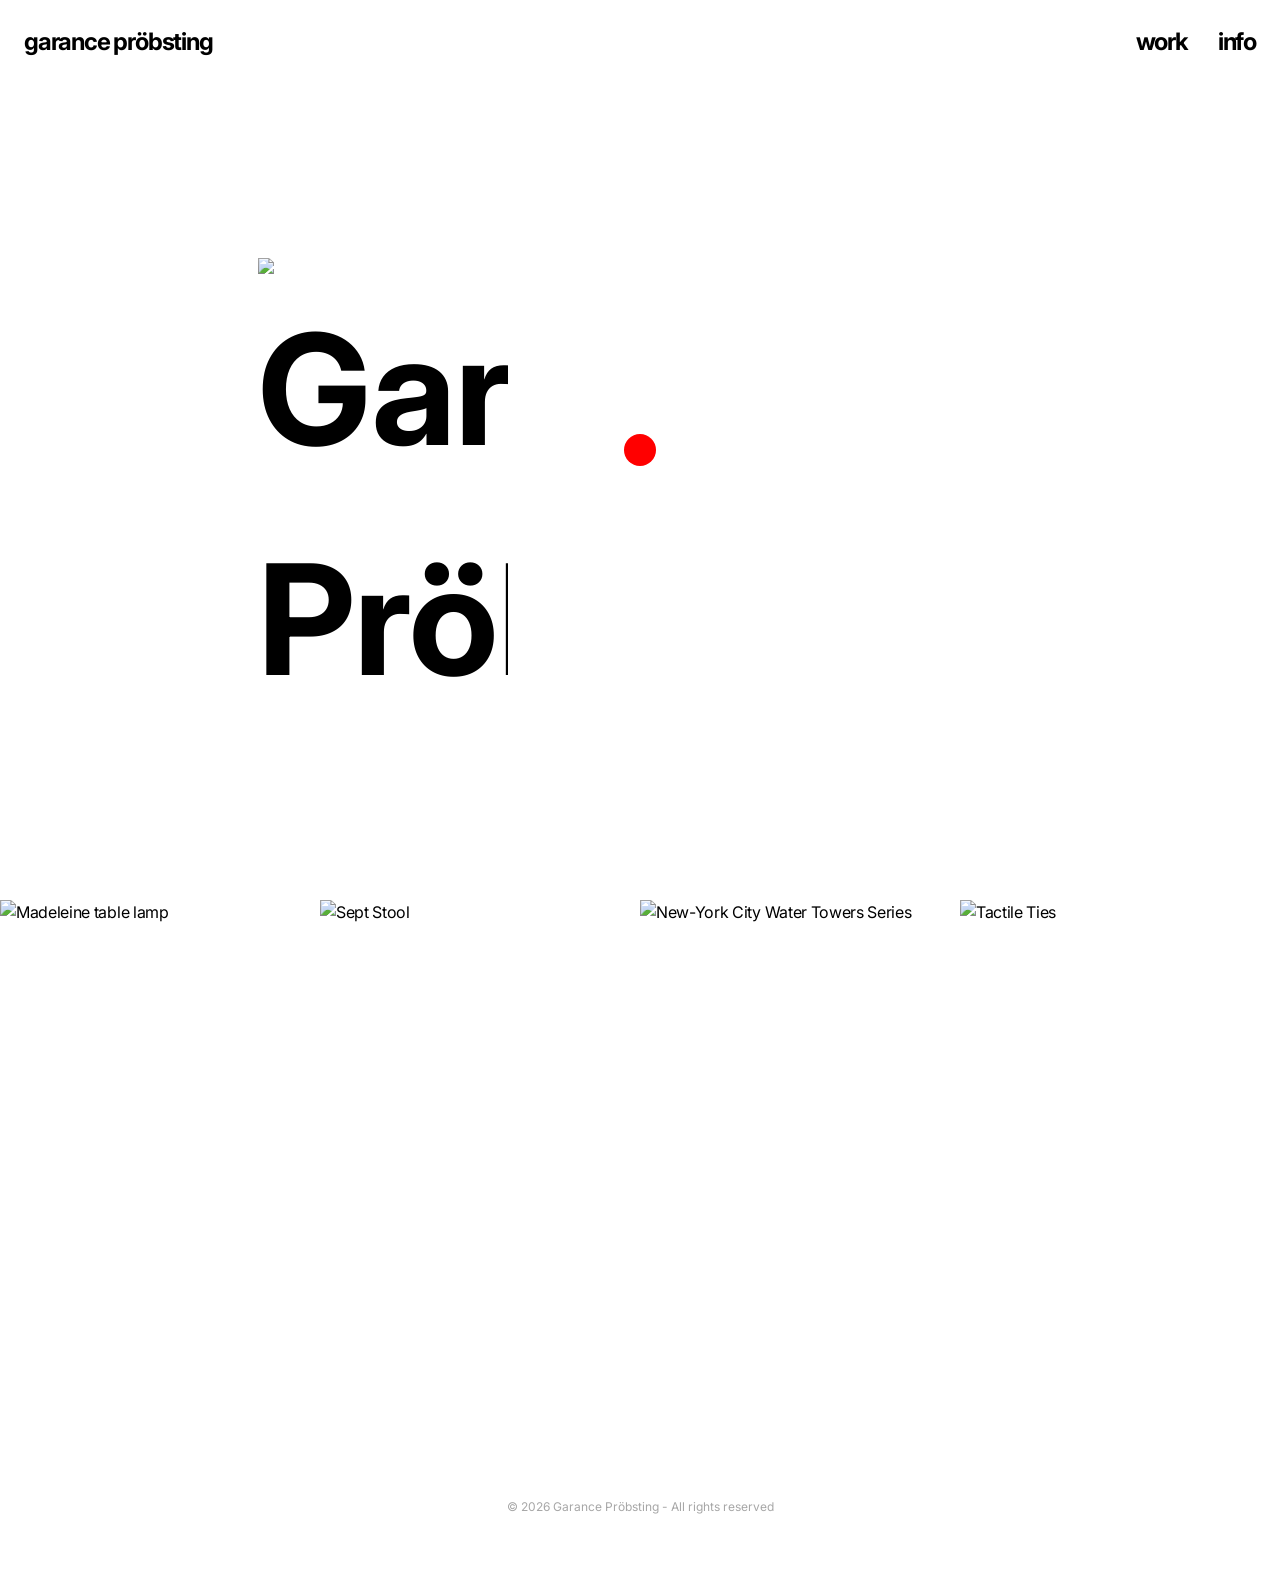
==== index.html @ 62c4c76e "Add files via upload" ====
<!doctype html>
<html lang="fr">
  <head>
    <meta charset="utf-8" />
    <meta name="viewport" content="width=device-width, initial-scale=1" />
    <title>Garance Pröbsting</title>
    <meta
      name="description"
      content="An independent Berlin based product design practice. Selected works 2024–2026."
    />
    <meta property="og:title" content="Garance Pröbsting" />
    <meta
      property="og:description"
      content="An independent Berlin based product design practice."
    />
    <meta property="og:type" content="website" />
    <meta name="twitter:card" content="summary_large_image" />
    <link rel="preconnect" href="https://fonts.googleapis.com" />
    <link rel="preconnect" href="https://fonts.gstatic.com" crossorigin />
    <link
      rel="stylesheet"
      href="https://fonts.googleapis.com/css2?family=Inter:wght@400;500;700;900&display=swap"
    />
    <link rel="stylesheet" href="styles.css" />
  </head>
  <body>
    <!-- Curseur personnalisé -->
    <div class="cursor" id="cursor" aria-hidden="true"></div>

    <!-- En-tête fixe -->
    <header class="site-header">
      <a href="#" class="logo">garance pröbsting</a>
     <nav class="site-nav">
  <a href="#work">Work</a>
  <a href="info.html">Info</a>
</nav>
    </header>

    <main>
      <!-- Hero -->
      <section class="hero">
        <h1 class="logo-bouncer">
           <img src="images/logo.png" alt="Garance Pröbsting" class="hero-logo">
        </h1>
      </section>

 <section class="marquee" id="work">
  <div class="marquee-track">

    <a href="madeleine.html">
      <figure class="marquee-card radius-a">
        <img src="images/M1.jpg" alt="Madeleine table lamp">
      </figure>
    </a>

    <a href="septstool.html">
      <figure class="marquee-card radius-a">
        <img src="images/S1.png" alt="Sept Stool">
      </figure>
    </a>

    <a href="nyc.html">
      <figure class="marquee-card radius-a">
        <img src="images/NYC.png" alt="New-York City Water Towers Series">
      </figure>
    </a>

    <a href="tactileties.html">
      <figure class="marquee-card radius-b">
        <img src="images/tactileties.png" alt="Tactile Ties">
      </figure>
    </a>

    <a href="polaris.html">
      <figure class="marquee-card radius-c">
        <img src="images/polaris.png" alt="Polaris hat rack">
      </figure>
    </a>

    <a href="kaurnachair.html">
      <figure class="marquee-card radius-a">
        <img src="images/Kaurna.png" alt="Kaurna Chair">
      </figure>
    </a>

    <a href="l'oiseau.html">
      <figure class="marquee-card radius-a">
        <img src="images/l'oiseau.png" alt="L'oiseau Carafe">
      </figure>
    </a>

    <!-- Duplication pour le défilement infini -->

    <a href="madeleine.html">
      <figure class="marquee-card radius-a">
        <img src="images/M1.jpg" alt="Madeleine table lamp">
      </figure>
    </a>

    <a href="septstool.html">
      <figure class="marquee-card radius-a">
        <img src="images/S1.png" alt="Sept Stool">
      </figure>
    </a>

    <a href="nyc.html">
      <figure class="marquee-card radius-a">
        <img src="images/NYC.png" alt="New-York City Water Towers Series">
      </figure>
    </a>

    <a href="tactileties.html">
      <figure class="marquee-card radius-b">
        <img src="images/tactileties.png" alt="Tactile Ties">
      </figure>
    </a>

    <a href="polaris.html">
      <figure class="marquee-card radius-c">
        <img src="images/polaris.png" alt="Polaris hat rack">
      </figure>
    </a>

    <a href="kaurnachair.html">
      <figure class="marquee-card radius-a">
        <img src="images/Kaurna.png" alt="Kaurna Chair">
      </figure>
    </a>

    <a href="l'oiseau.html">
      <figure class="marquee-card radius-a">
        <img src="images/l'oiseau.png" alt="L'oiseau Carafe">
      </figure>
    </a>

  </div>
</section>

  <div class="copyright">
© 2026 Garance Pröbsting - All rights reserved
  </div>


<script src="script.js"></script>

<body>
</html>
</html>
---- styles.css ----
/* ==========================================================================
   Garance Pröbsting — Bold Editorial Studio Style
   Palette : #FFFFFF / #000000 / #525252 / #0A0A0A
   ========================================================================== */

:root {
  --white: #ffffff;
  --black: #000000;
  --meta: #525252;
  --meta-light: #737373;
  --line: rgba(0, 0, 0, 0.1);
  --footer-bg: #0a0a0a;
  --ease: cubic-bezier(0.16, 1, 0.3, 1);
}

*,
*::before,
*::after {
  box-sizing: border-box;
  margin: 0;
  padding: 0;
}

html {
  scroll-behavior: smooth;
}

body {
  background: var(--white);
  color: var(--black);
  font-family: "Inter", -apple-system, BlinkMacSystemFont, sans-serif;
  font-weight: 400;
  letter-spacing: -0.02em;
  line-height: 1.5;
  -webkit-font-smoothing: antialiased;
  overflow-x: hidden;
}

@media (pointer: fine) {
  body,
  a,
  button {
    cursor: none;
  }
}

img {
  display: block;
  max-width: 100%;
}

a {
  color: inherit;
  text-decoration: none;
}

/* --------------------------------------------------------------- Helpers */

.display {
  font-weight: 700;
  letter-spacing: -0.05em;
  line-height: 0.9;
}

.meta {
  font-family: ui-monospace, "SFMono-Regular", Menlo, monospace;
  font-size: 14px;
  text-transform: uppercase;
  letter-spacing: 0.1em;
}

.reveal {
  display: block;
  overflow: hidden;
}

.reveal > span {
  display: inline-block;
  transform: translateY(110%);
  animation: reveal-up 1s var(--ease) forwards;
}

@keyframes reveal-up {
  to {
    transform: translateY(0);
  }
}

/* -------------------------------------------------------- Custom cursor */
.cursor {
  position: fixed;
  top: 0;
  left: 0;

  width: 32px;
  height: 32px;

  background: #ff0000;
  border-radius: 50%;

  mix-blend-mode: multiply;

  pointer-events: none;
  z-index: 9999;

  will-change: transform;

  transition: transform 400ms cubic-bezier(0.16, 1, 0.3, 1);
}

.cursor.is-hover {
  transform: scale(2.5);

}
@media (pointer: coarse) {
  .cursor {
    display: none;
  }
}

/* -------------------------------------------------------------- Header */

.site-header {
  position: fixed;
  inset: 0 0 auto 0;
  z-index: 100;
  display: flex;
  align-items: center;
  justify-content: space-between;
  padding: 24px;
  mix-blend-mode: difference;
  color: var(--white);
}

.logo {
  font-size: 24px;
  font-weight: 700;
  letter-spacing: -0.05em;
  text-transform: lowercase;
}

.menu-toggle {
  display: flex;
  align-items: center;
  gap: 12px;
  border: 0;
  background: none;
  color: inherit;
  font: inherit;
}

.menu-toggle svg {
  transition: transform 500ms var(--ease);
}

.menu-toggle:hover svg {
  transform: rotate(90deg);
}

/* ---------------------------------------------------------------- Hero */

.hero {
  width: 100%;
  min-height: 80vh;

  display: flex;
  flex-direction: column;
  align-items: center;
  justify-content: center;
  position: relative;
  min-height: 100vh;
  overflow: hidden;
  text-align: center;
  padding: 128px 24px 0;
}

.logo-bouncer {
  position: absolute;
  width: 250px;
  left: 0;
  top: 0;

}

.hero h1 {
  font-size: 12vw;
}

.hero-word {
  display: flex;
  justify-content: center;
}

.hero-word > span {
  overflow: hidden;
  padding-bottom: 0.2em;
  margin-bottom: -0.2em;
}

.hero-word > span > span {
  display: inline-block;
  transform: translateY(110%);
  animation: reveal-up 1s var(--ease) forwards;
}

.hero-sub {
  margin-top: 32px;
  max-width: 36rem;
  font-size: 24px;
  color: var(--meta);
}

.hero-meta {
  margin-top: 40px;
  color: var(--meta);
}

/* ------------------------------------------------------------- Marquee */

.marquee {
  overflow: hidden;
  padding: 0;
  scroll-margin-top: 80px;
}

.marquee-track {
  display: flex;
  gap: 0;
  width: max-content;
  padding-right: 0;
  animation: marquee 30s linear infinite;
}


@keyframes marquee {
  from {
    transform: translate3d(0, 0, 0);
  }
  to {
    transform: translate3d(-50%, 0, 0);
  }
}

.marquee-card {
  flex: 0 0 auto;
  width: 320px;
  aspect-ratio: 5 / 7;
  overflow: hidden;
}
.marquee-card img {
  width: 100%;
  height: 100%;
  object-fit: cover;
  transition: transform 700ms var(--ease);
}

.marquee-card:hover img {
  transform: scale(1.03);
}
.radius-a,
.radius-b,
.radius-c {
  border-radius: 0;
}

/* ----------------------------------------------------------- Statement */

.statement {
  padding: 128px 24px;
}

.statement p {
  max-width: 48rem;
  margin: 0 auto;
  text-align: center;
  font-size: 36px;
  line-height: 1.4;
  letter-spacing: -0.03em;
}

/* ---------------------------------------------------------------- Work */

.work {
  padding: 0 24px 128px;
}

.work-grid {
  max-width: 80rem;
  margin: 0 auto;
  display: grid;
  grid-template-columns: repeat(2, minmax(0, 1fr));
  column-gap: 24px;
  row-gap: 80px;
}

.project-media {
  position: relative;
  aspect-ratio: 4 / 3;
  overflow: hidden;
  border-radius: 6px;
}

.project-media img {
  width: 100%;
  height: 100%;
  object-fit: cover;
  filter: grayscale(100%);
  transition:
    filter 700ms var(--ease),
    transform 700ms var(--ease);
}

.project:hover .project-media img {
  filter: grayscale(0%);
  transform: scale(1.05);
}

.project-overlay {
  position: absolute;
  inset: 0;
  background: rgba(0, 0, 0, 0);
  transition: background 700ms var(--ease);
}

.project:hover .project-overlay {
  background: rgba(0, 0, 0, 0.1);
}

.project-arrow {
  position: absolute;
  top: 24px;
  right: 24px;
  color: var(--white);
  opacity: 0;
  transition: opacity 700ms var(--ease);
}

.project:hover .project-arrow {
  opacity: 1;
}

.project-info {
  display: flex;
  align-items: baseline;
  justify-content: space-between;
  gap: 16px;
  margin-top: 24px;
  padding-top: 20px;
  border-top: 1px solid var(--line);
}

.project-info h3 {
  font-size: 24px;
  font-weight: 700;
  letter-spacing: -0.05em;
}

.project-tags {
  display: flex;
  gap: 24px;
  color: var(--meta);
}

/* ------------------------------------------------------------- Responsive */

@media (max-width: 768px) {
  .marquee-card {
    width: 240px;
  }
  .statement p {
    font-size: 24px;
  }
  .work-grid {
    grid-template-columns: minmax(0, 1fr);
  }
  .footer-grid {
    grid-template-columns: minmax(0, 1fr);
  }
  .footer-brand {
    grid-column: span 1;
  }
  .footer-brand p.name {
    font-size: 48px;
  }
  .footer-bottom {
    flex-direction: column;
  }
}
@media (prefers-reduced-motion: reduce) {
  *,
  *::before,
  *::after {
    animation-duration: 0.01ms !important;
    animation-iteration-count: 1 !important;
    transition-duration: 0.01ms !important;
  }

  .hero-word > span > span,
  .reveal > span {
    transform: none;
  }
}


/* Navigation */
.site-nav {
  display: flex;
  align-items: center;
  gap: 30px;
}

.site-nav a {
  font-size: 24px;
  font-weight: 700;
  letter-spacing: -0.05em;
  text-transform: lowercase;
  transition: opacity 300ms var(--ease);
}

.site-nav a:hover {
  opacity: 0.5;
}

.copyright {
  width: 100%;
  text-align: center;

  margin-top: 150px;
  padding-bottom: 60px;

  font-size: 12px;
  font-weight: 400;
  letter-spacing: 0;

  color: rgba(0, 0, 0, 0.35);
}

/* ------------------------------------------------ Info Page */

.info-page {
  background: rgb(0, 0, 0);
  color: white;
  min-height: 100vh;
}


.info-page .site-header {
  color: white;
}


.info-content {
  min-height: 100vh;
  padding: 180px 24px 120px;
}


.info-intro {
  max-width: 900px;
}


.info-intro h1 {
  font-size: clamp(60px, 10vw, 160px);
  font-weight: 700;
  letter-spacing: -0.06em;
  line-height: 0.9;
}


.info-intro p {
  margin-top: 60px;
  max-width: 650px;
  font-size: 32px;
  line-height: 1.3;
  letter-spacing: -0.03em;
}


.info-details {
  margin-top: 160px;
  display: grid;
  grid-template-columns: repeat(3, 1fr);
  gap: 40px;
}


.info-details .meta {
  opacity: 0.5;
  margin-bottom: 20px;
}


.info-details p {
  font-size: 20px;
}


.info-page .copyright {
  color: rgba(255,255,255,0.45);
  margin-top: 0;
  padding-bottom: 40px;
}

@media (max-width:768px){

  .info-details {
    grid-template-columns: 1fr;
  }

  .info-intro p {
    font-size: 24px;
  }

}


/* Curseur page info */
.info-page .cursor {
  background: white;
  mix-blend-mode: difference;
}
.info-layout{
    display:grid;
    grid-template-columns:50% 50%;
    align-items:center;
    width:200%;
}
.portrait{
    width:250px;
 transform: translate(80px, 30px);
    justify-self:left;
}
.info-text{
    max-width:800px;
}

/* ------------------------------------------------ Legal Page */

.legal-page-body {
  background: #000;
  color: #fff;
}

.legal-page {
  min-height: 100vh;
  padding: 180px 24px 100px;
  display: flex;
  justify-content: center;
  align-items: flex-start;

}

.legal-page p {
  font-family: "Inter", sans-serif;
  font-size: 12px;
  font-weight: 400;
  color: rgba(255,255,255,0.5);
  letter-spacing: 0;
}
.legal-page-body .copyright {
  color: rgba(255,255,255,0.45);
}.legal-page-body {
  background: #000;
  color: #fff;
}

.legal-page-body .cursor {
  background: #ff0000;
  mix-blend-mode: difference;
}
.legal-content {
  max-width: 700px;
  text-align: left;
}

.legal-content p {
  margin-bottom: 60px;
  font-size: 12px;
  line-height: 1.6;
  color: rgba(255,255,255,0.6);
}

.legal-content strong {
  color: white;
  font-weight: 500;
}.legal-page {
  justify-content: center;
}
/* Curseur pages légales */
.legal-page-body .cursor {
  background: white;
  mix-blend-mode: difference;
}
/* ------------------------------------------------ Project */
.project-page{
    padding:0 24px 120px;
.project-page{
    height:100vh;
    overflow:hidden;
}

.project-layout{
    display:grid;
    grid-template-columns:50% 55%;
    height:100vh;
    gap:0;
}


/* Zone texte */
.project-text{
    height:100vh;
    overflow-y:auto;

    padding:120px 80px 120px 24px;
}


.project-text h1{
    font-size:clamp(72px, 8vw, 140px);
    font-weight:700;
    letter-spacing:-0.06em;
    line-height:0.9;
    margin-bottom:24px;
}


.project-meta{
    font-size:14px;
    font-weight:500;
    letter-spacing:0.08em;
    text-transform:uppercase;
    color:rgba(0,0,0,.4);
    margin-bottom:56px;
}


.project-text p:last-child{
    font-size:32px;
    line-height:1.3;
    letter-spacing:-0.03em;
}


/* Zone images */
.project-gallery{
    height:100vh;
    overflow-y:auto;

    display:flex;
    flex-direction:column;
    gap:0;
}


.project-gallery img{
    width:100%;
    display:block;
}
.project-text,
.project-gallery {
    scrollbar-width: none; /* Firefox */
    -ms-overflow-style: none; /* Internet Explorer / Edge ancien */
}

.project-text::-webkit-scrollbar,
.project-gallery::-webkit-scrollbar {
    display: none; /* Chrome, Safari */
}
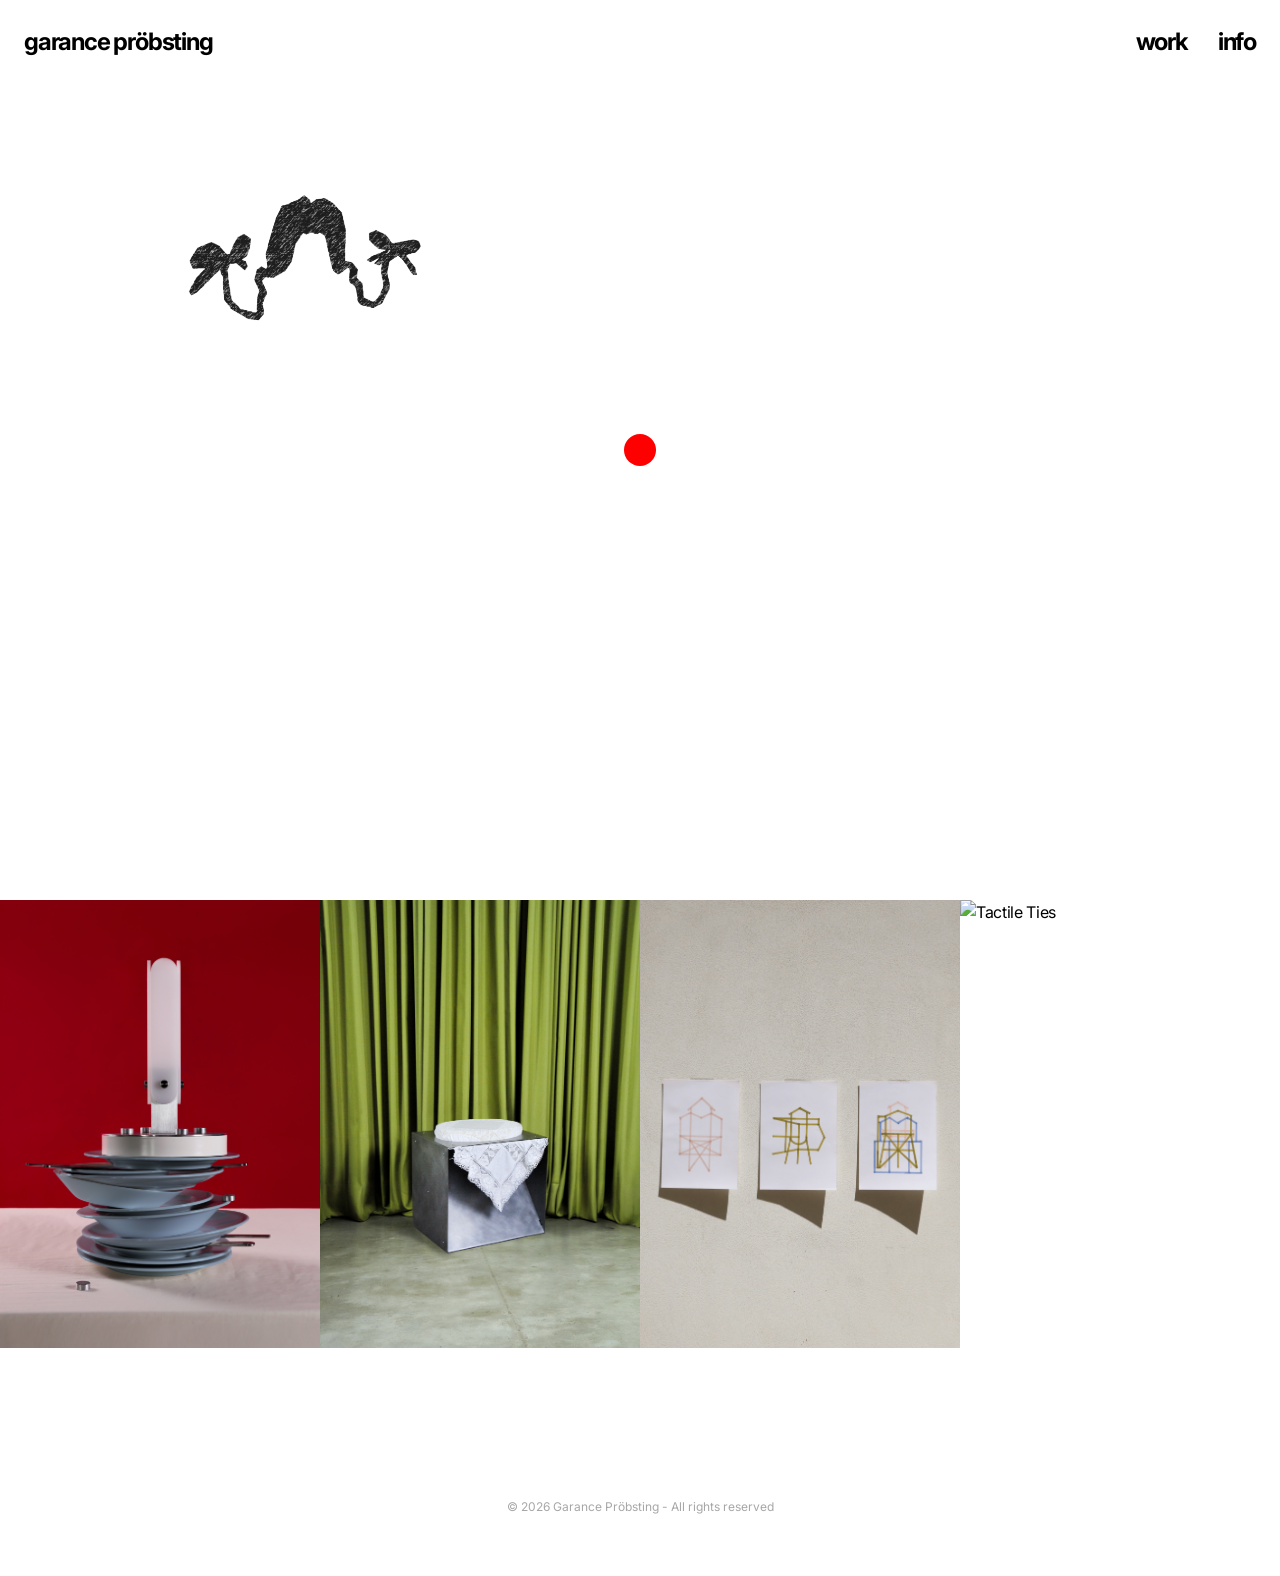
==== commit c0d605fa: "Update index.html" ====
--- a/index.html
+++ b/index.html
@@ -40,7 +40,7 @@
       <!-- Hero -->
       <section class="hero">
         <h1 class="logo-bouncer">
-           <img src="images/logo.png" alt="Garance Pröbsting" class="hero-logo">
+           <img src="Images/logo.png" alt="Garance Pröbsting" class="hero-logo">
         </h1>
       </section>
 
@@ -49,43 +49,43 @@
 
     <a href="madeleine.html">
       <figure class="marquee-card radius-a">
-        <img src="images/M1.jpg" alt="Madeleine table lamp">
+        <img src="Images/M1.jpg" alt="Madeleine table lamp">
       </figure>
     </a>
 
     <a href="septstool.html">
       <figure class="marquee-card radius-a">
-        <img src="images/S1.png" alt="Sept Stool">
+        <img src="Images/S1.png" alt="Sept Stool">
       </figure>
     </a>
 
     <a href="nyc.html">
       <figure class="marquee-card radius-a">
-        <img src="images/NYC.png" alt="New-York City Water Towers Series">
+        <img src="Images/NYC.png" alt="New-York City Water Towers Series">
       </figure>
     </a>
 
     <a href="tactileties.html">
       <figure class="marquee-card radius-b">
-        <img src="images/tactileties.png" alt="Tactile Ties">
+        <img src="Images/tactileties.png" alt="Tactile Ties">
       </figure>
     </a>
 
     <a href="polaris.html">
       <figure class="marquee-card radius-c">
-        <img src="images/polaris.png" alt="Polaris hat rack">
+        <img src="Images/polaris.png" alt="Polaris hat rack">
       </figure>
     </a>
 
     <a href="kaurnachair.html">
       <figure class="marquee-card radius-a">
-        <img src="images/Kaurna.png" alt="Kaurna Chair">
+        <img src="Images/Kaurna.png" alt="Kaurna Chair">
       </figure>
     </a>
 
     <a href="l'oiseau.html">
       <figure class="marquee-card radius-a">
-        <img src="images/l'oiseau.png" alt="L'oiseau Carafe">
+        <img src="Images/l'oiseau.png" alt="L'oiseau Carafe">
       </figure>
     </a>
 
@@ -93,43 +93,43 @@
 
     <a href="madeleine.html">
       <figure class="marquee-card radius-a">
-        <img src="images/M1.jpg" alt="Madeleine table lamp">
+        <img src="Images/M1.jpg" alt="Madeleine table lamp">
       </figure>
     </a>
 
     <a href="septstool.html">
       <figure class="marquee-card radius-a">
-        <img src="images/S1.png" alt="Sept Stool">
+        <img src="Images/S1.png" alt="Sept Stool">
       </figure>
     </a>
 
     <a href="nyc.html">
       <figure class="marquee-card radius-a">
-        <img src="images/NYC.png" alt="New-York City Water Towers Series">
+        <img src="Images/NYC.png" alt="New-York City Water Towers Series">
       </figure>
     </a>
 
     <a href="tactileties.html">
       <figure class="marquee-card radius-b">
-        <img src="images/tactileties.png" alt="Tactile Ties">
+        <img src="Images/tactileties.png" alt="Tactile Ties">
       </figure>
     </a>
 
     <a href="polaris.html">
       <figure class="marquee-card radius-c">
-        <img src="images/polaris.png" alt="Polaris hat rack">
+        <img src="Images/polaris.png" alt="Polaris hat rack">
       </figure>
     </a>
 
     <a href="kaurnachair.html">
       <figure class="marquee-card radius-a">
-        <img src="images/Kaurna.png" alt="Kaurna Chair">
+        <img src="Images/Kaurna.png" alt="Kaurna Chair">
       </figure>
     </a>
 
     <a href="l'oiseau.html">
       <figure class="marquee-card radius-a">
-        <img src="images/l'oiseau.png" alt="L'oiseau Carafe">
+        <img src="Images/l'oiseau.png" alt="L'oiseau Carafe">
       </figure>
     </a>
 
@@ -145,4 +145,4 @@
 
 <body>
 </html>
-</html>+</html>
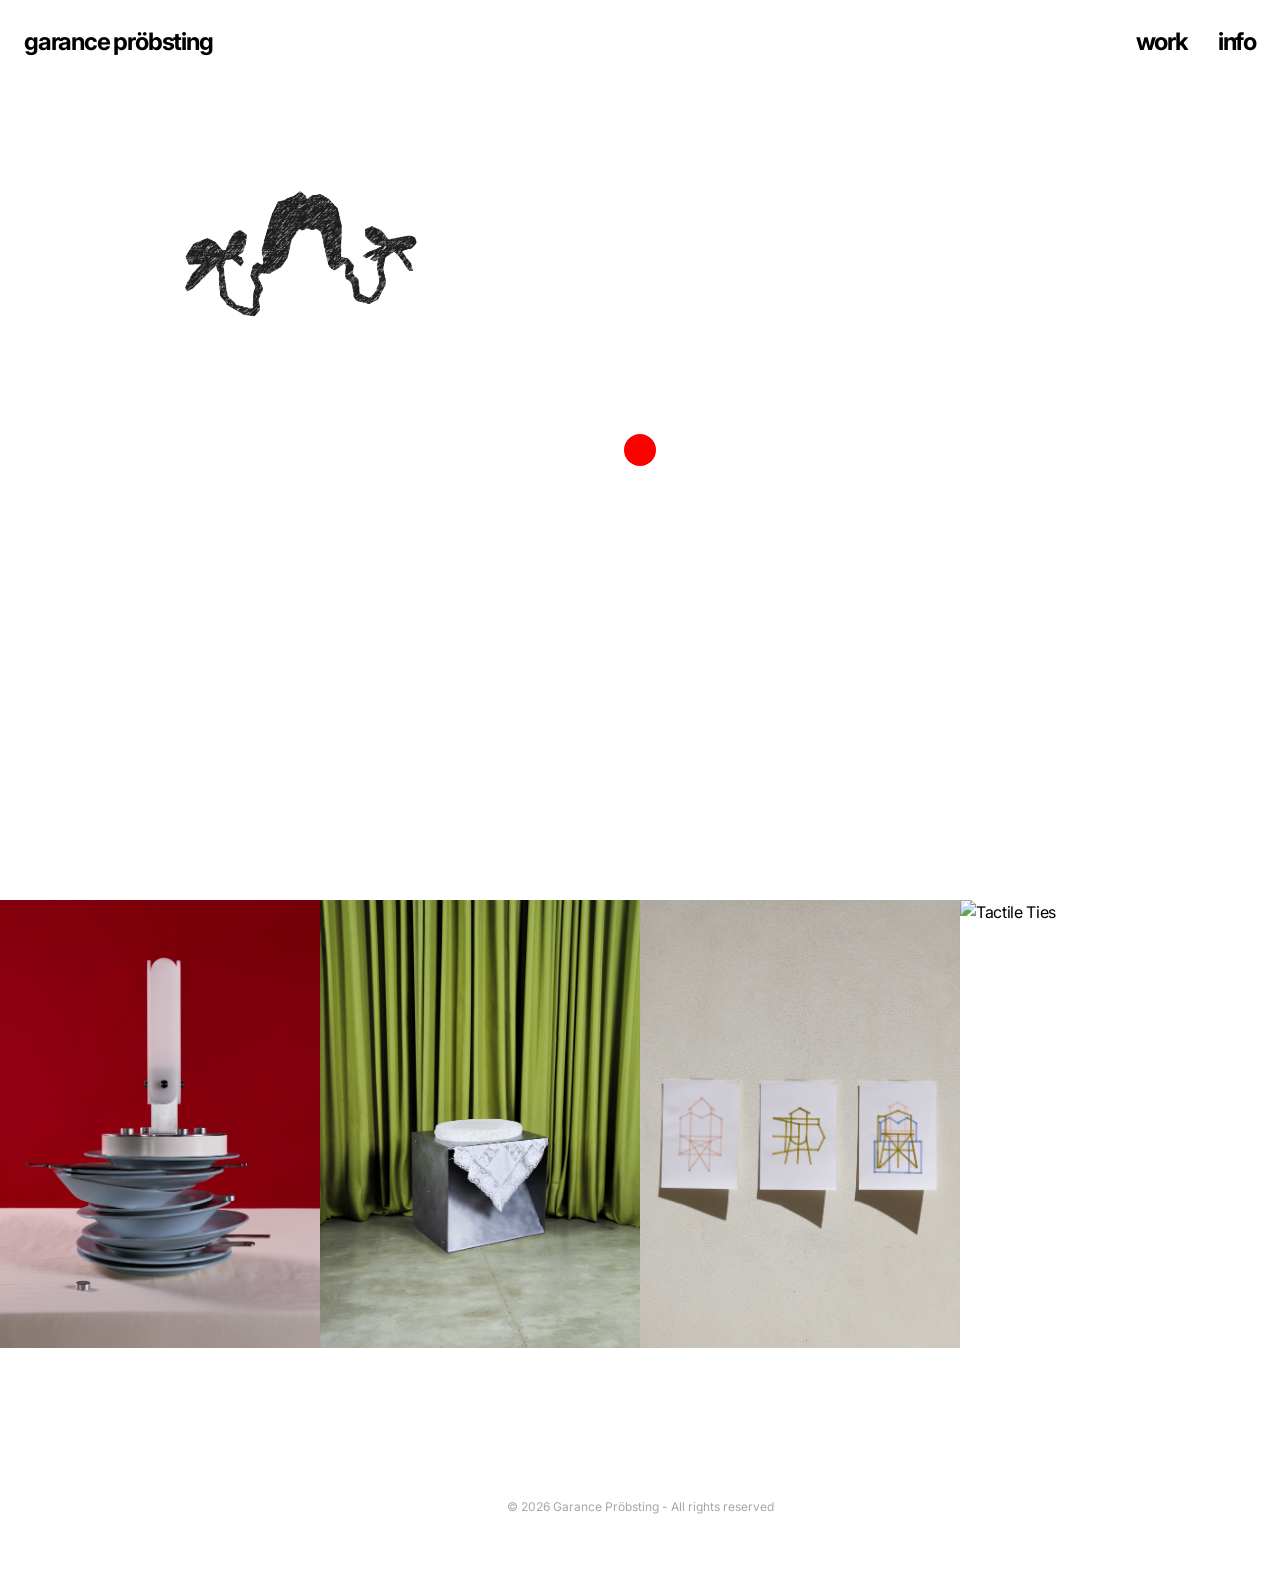
==== commit 2a2cb345: "Update index.html" ====
--- a/index.html
+++ b/index.html
@@ -67,13 +67,13 @@
 
     <a href="tactileties.html">
       <figure class="marquee-card radius-b">
-        <img src="Images/tactileties.png" alt="Tactile Ties">
+        <img src="Images/TactileTies.png" alt="Tactile Ties">
       </figure>
     </a>
 
     <a href="polaris.html">
       <figure class="marquee-card radius-c">
-        <img src="Images/polaris.png" alt="Polaris hat rack">
+        <img src="Images/Polaris.png" alt="Polaris hat rack">
       </figure>
     </a>
 
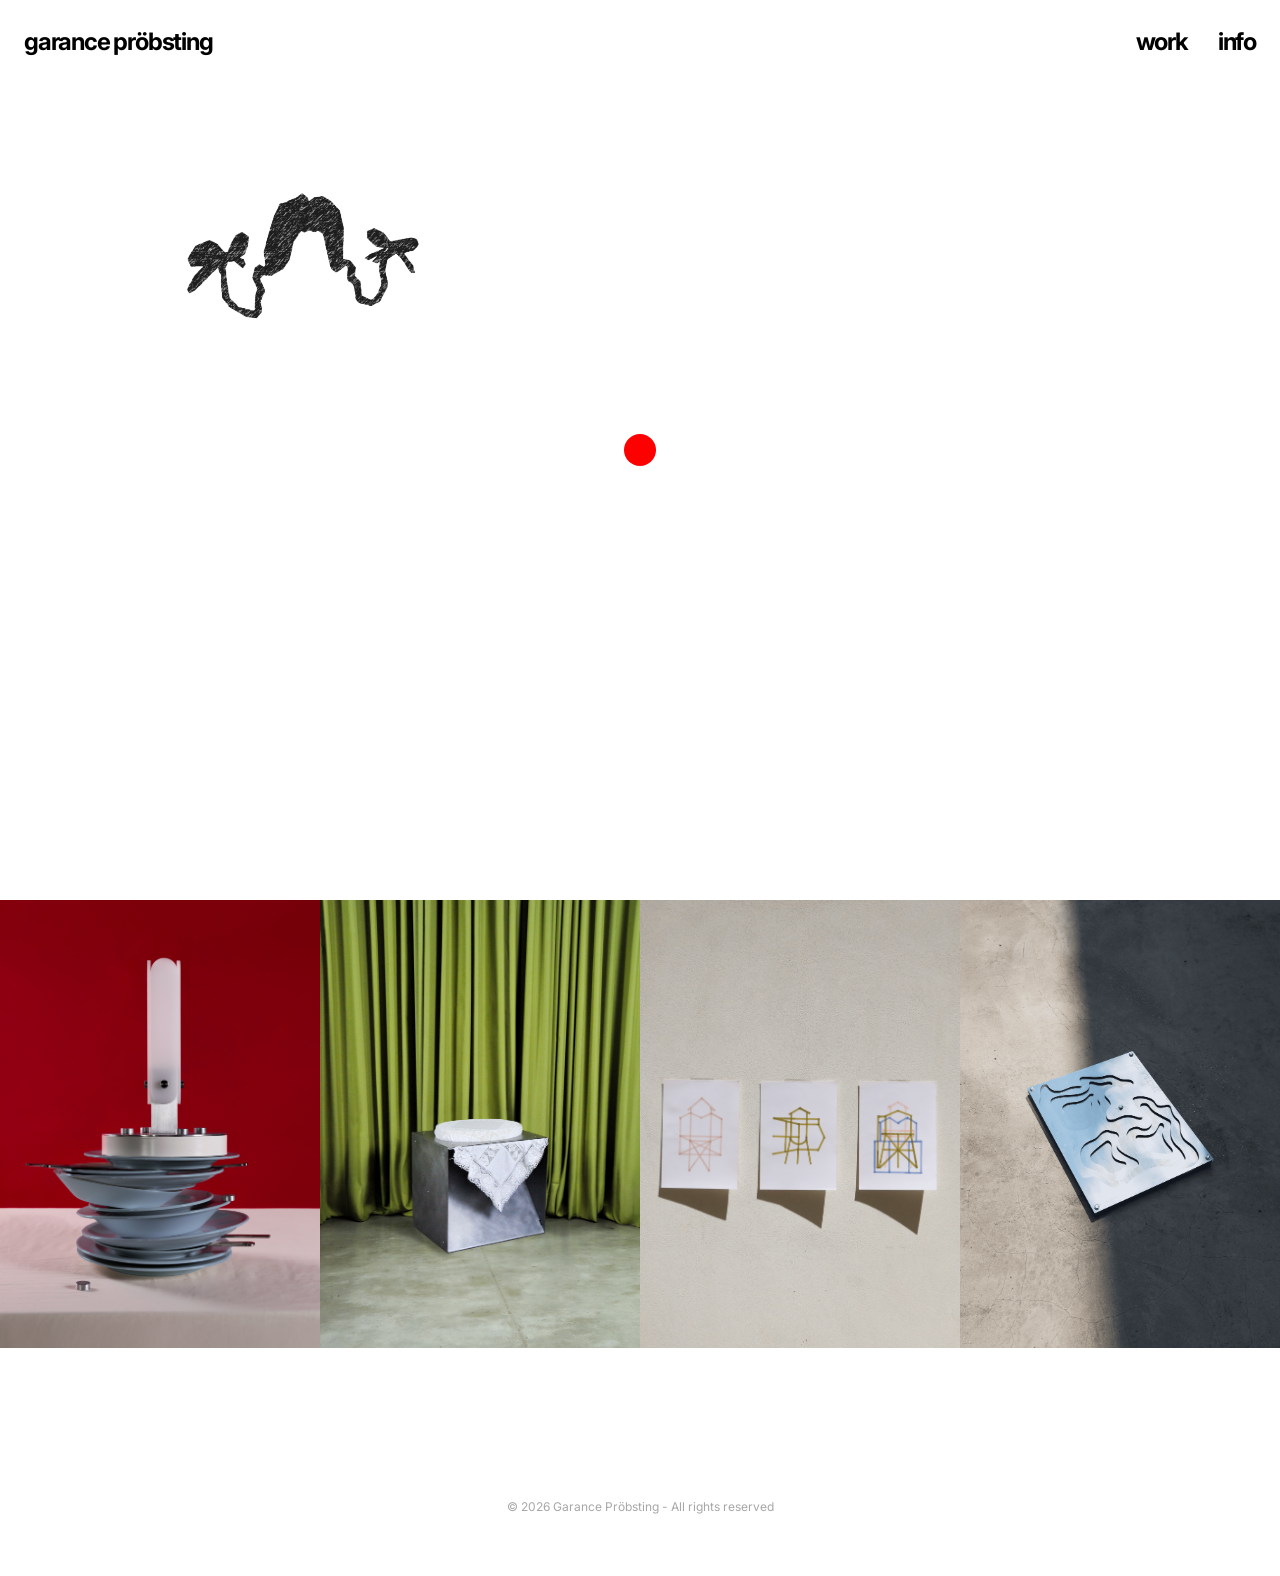
==== commit df83945e: "Update index.html" ====
--- a/index.html
+++ b/index.html
@@ -67,7 +67,7 @@
 
     <a href="tactileties.html">
       <figure class="marquee-card radius-b">
-        <img src="Images/TactileTies.png" alt="Tactile Ties">
+        <img src="Images/Tactileties.png" alt="Tactile Ties">
       </figure>
     </a>
 
@@ -111,7 +111,7 @@
 
     <a href="tactileties.html">
       <figure class="marquee-card radius-b">
-        <img src="Images/tactileties.png" alt="Tactile Ties">
+        <img src="Images/Tactileties.png" alt="Tactile Ties">
       </figure>
     </a>
 
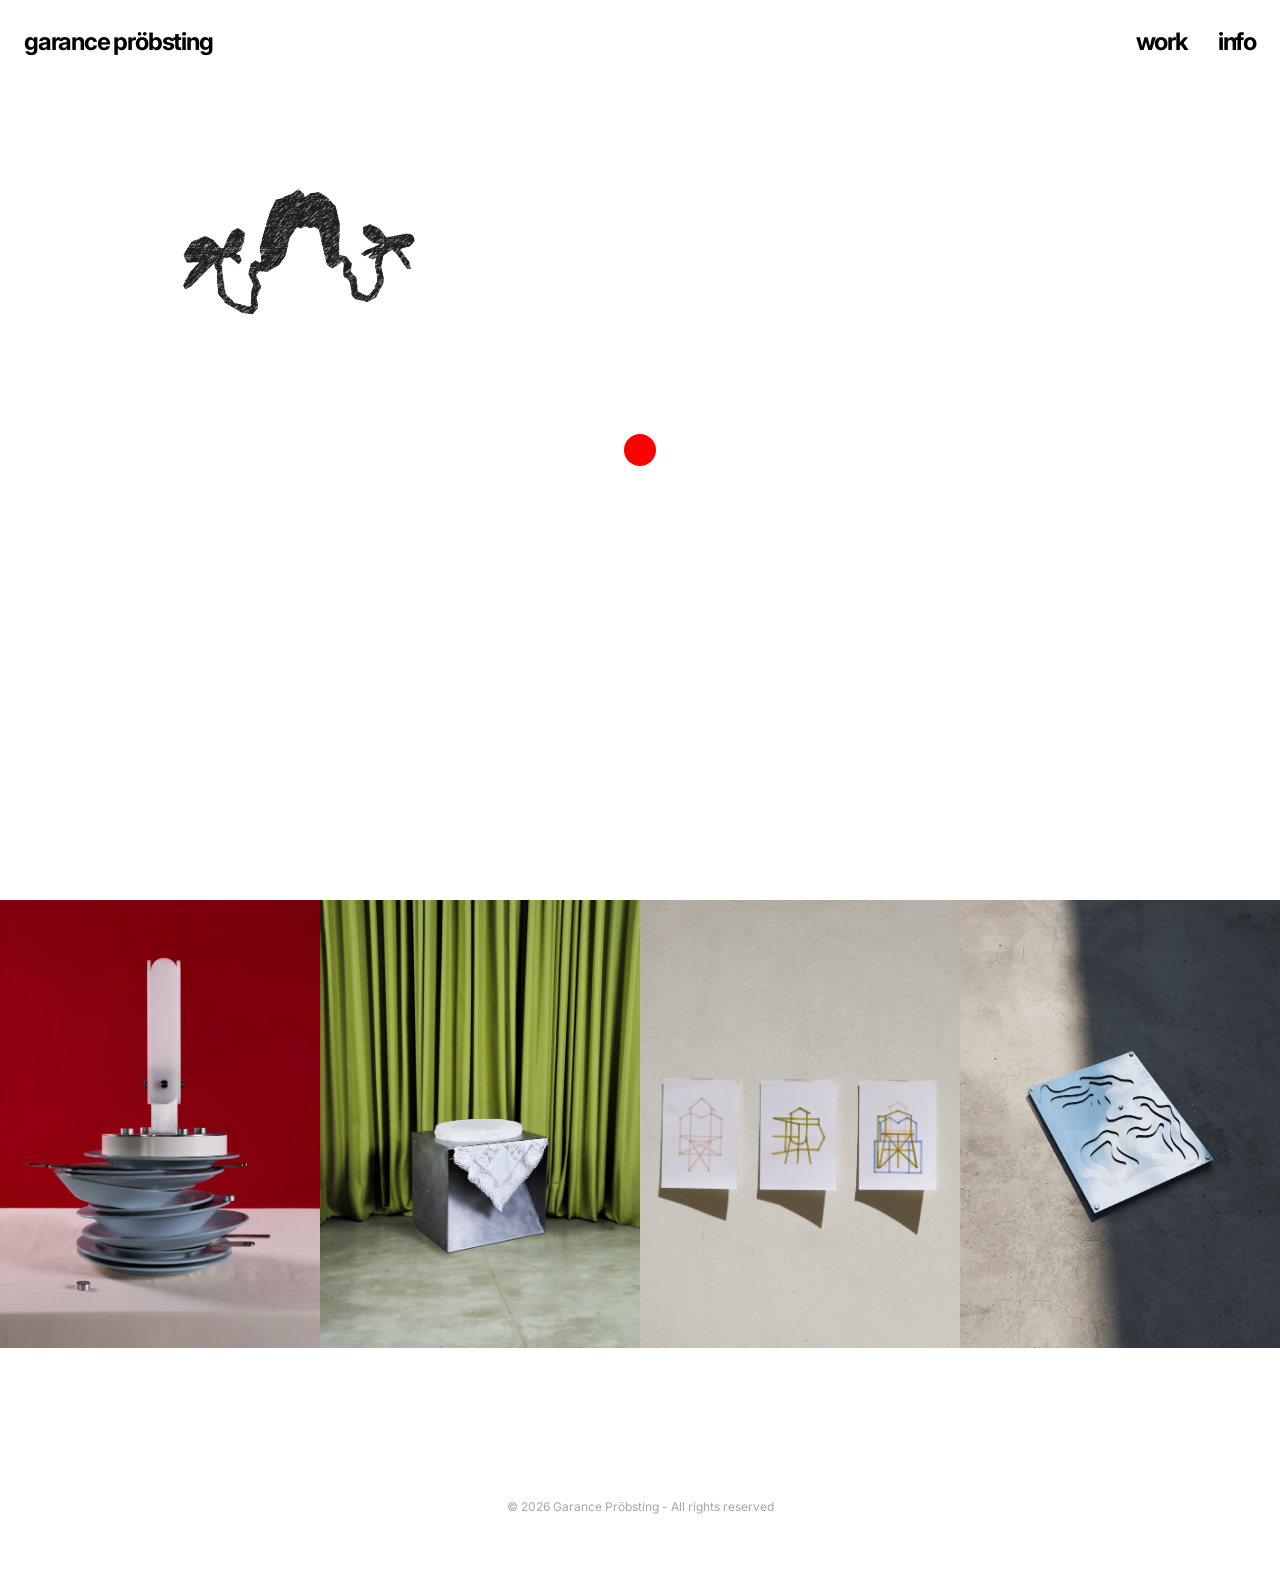
==== commit a0ea680a: "Update index.html" ====
--- a/index.html
+++ b/index.html
@@ -49,43 +49,43 @@
 
     <a href="madeleine.html">
       <figure class="marquee-card radius-a">
-        <img src="Images/M1.jpg" alt="Madeleine table lamp">
+        <img src="Images/M1.webp" alt="Madeleine table lamp">
       </figure>
     </a>
 
     <a href="septstool.html">
       <figure class="marquee-card radius-a">
-        <img src="Images/S1.png" alt="Sept Stool">
+        <img src="Images/S1.webp" alt="Sept Stool">
       </figure>
     </a>
 
     <a href="nyc.html">
       <figure class="marquee-card radius-a">
-        <img src="Images/NYC.png" alt="New-York City Water Towers Series">
+        <img src="Images/NYC.webp" alt="New-York City Water Towers Series">
       </figure>
     </a>
 
     <a href="tactileties.html">
       <figure class="marquee-card radius-b">
-        <img src="Images/Tactileties.png" alt="Tactile Ties">
+        <img src="Images/Tactileties.webp" alt="Tactile Ties">
       </figure>
     </a>
 
     <a href="polaris.html">
       <figure class="marquee-card radius-c">
-        <img src="Images/Polaris.png" alt="Polaris hat rack">
+        <img src="Images/Polaris.webp" alt="Polaris hat rack">
       </figure>
     </a>
 
     <a href="kaurnachair.html">
       <figure class="marquee-card radius-a">
-        <img src="Images/Kaurna.png" alt="Kaurna Chair">
+        <img src="Images/Kaurna.webp" alt="Kaurna Chair">
       </figure>
     </a>
 
     <a href="l'oiseau.html">
       <figure class="marquee-card radius-a">
-        <img src="Images/l'oiseau.png" alt="L'oiseau Carafe">
+        <img src="Images/l'oiseau.webp" alt="L'oiseau Carafe">
       </figure>
     </a>
 
@@ -93,43 +93,43 @@
 
     <a href="madeleine.html">
       <figure class="marquee-card radius-a">
-        <img src="Images/M1.jpg" alt="Madeleine table lamp">
+        <img src="Images/M1.webp" alt="Madeleine table lamp">
       </figure>
     </a>
 
     <a href="septstool.html">
       <figure class="marquee-card radius-a">
-        <img src="Images/S1.png" alt="Sept Stool">
+        <img src="Images/S1.webp" alt="Sept Stool">
       </figure>
     </a>
 
     <a href="nyc.html">
       <figure class="marquee-card radius-a">
-        <img src="Images/NYC.png" alt="New-York City Water Towers Series">
+        <img src="Images/NYC.webp" alt="New-York City Water Towers Series">
       </figure>
     </a>
 
     <a href="tactileties.html">
       <figure class="marquee-card radius-b">
-        <img src="Images/Tactileties.png" alt="Tactile Ties">
+        <img src="Images/Tactileties.webp" alt="Tactile Ties">
       </figure>
     </a>
 
     <a href="polaris.html">
       <figure class="marquee-card radius-c">
-        <img src="Images/polaris.png" alt="Polaris hat rack">
+        <img src="Images/polaris.webp" alt="Polaris hat rack">
       </figure>
     </a>
 
     <a href="kaurnachair.html">
       <figure class="marquee-card radius-a">
-        <img src="Images/Kaurna.png" alt="Kaurna Chair">
+        <img src="Images/Kaurna.webp" alt="Kaurna Chair">
       </figure>
     </a>
 
     <a href="l'oiseau.html">
       <figure class="marquee-card radius-a">
-        <img src="Images/l'oiseau.png" alt="L'oiseau Carafe">
+        <img src="Images/l'oiseau.webp" alt="L'oiseau Carafe">
       </figure>
     </a>
 
--- a/styles.css
+++ b/styles.css
@@ -658,13 +658,148 @@
     width:100%;
     display:block;
 }
-.project-text,
-.project-gallery {
-    scrollbar-width: none; /* Firefox */
-    -ms-overflow-style: none; /* Internet Explorer / Edge ancien */
-}
-
-.project-text::-webkit-scrollbar,
-.project-gallery::-webkit-scrollbar {
-    display: none; /* Chrome, Safari */
-}+@media (max-width: 768px) {
+
+  .project-page{
+    padding: 1rem;
+  }
+
+  .project-layout{
+    display:flex;
+    flex-direction:column;
+    gap:2rem;
+  }
+
+  .project-text{
+    position:static;
+    width:100%;
+    max-width:none;
+  }
+
+  .project-text-inner{
+    width:100%;
+    max-width:none;
+  }
+
+  .project-text h1{
+    font-size:1.8rem;
+    margin-bottom:.5rem;
+  }
+
+  .project-meta{
+    font-size:.75rem;
+    margin-bottom:1rem;
+  }
+
+  .project-text p{
+    font-size:.9rem;
+    line-height:1.5;
+  }
+
+  .project-gallery{
+    width:100%;
+    max-width:none;
+  }
+
+  .project-gallery img{
+    width:100%;
+    height:auto;
+    display:block;
+    margin-bottom:1rem;
+  }
+/* =========================
+   MOBILE
+   ========================= */
+
+@media (max-width: 600px) {
+
+  html,
+  body {
+    width: 100%;
+    max-width: 100%;
+    margin: 0;
+    padding: 0;
+    overflow-x: hidden;
+  }
+
+  .site-header {
+    width: 100%;
+    box-sizing: border-box;
+    padding: 20px;
+  }
+
+  .info-content {
+    width: 100%;
+    max-width: 100%;
+    box-sizing: border-box;
+    padding: 100px 20px 40px;
+  }
+
+  .info-layout {
+    width: 100%;
+    max-width: 100%;
+    display: flex;
+    flex-direction: column;
+    gap: 40px;
+    box-sizing: border-box;
+  }
+
+  .info-text {
+    width: 100%;
+    max-width: 100%;
+    box-sizing: border-box;
+  }
+
+  .info-text p {
+    font-size: 16px;
+    line-height: 1.4;
+    margin: 0;
+  }
+
+  .portrait {
+    width: 100%;
+    max-width: 100%;
+    height: auto;
+    display: block;
+  }
+
+  .info-details {
+    width: 100%;
+    max-width: 100%;
+    box-sizing: border-box;
+    display: flex;
+    flex-direction: column;
+    gap: 35px;
+    margin-top: 60px;
+  }
+
+  .copyright {
+    width: 100%;
+    box-sizing: border-box;
+    padding: 20px;
+    font-size: 11px;
+  }
+@media (max-width: 768px) {
+
+  .info-layout {
+    width: 100%;
+    grid-template-columns: 1fr;
+  }
+
+  .info-text {
+    width: 100%;
+    max-width: 100%;
+  }
+
+  .info-intro p {
+    max-width: 100%;
+    font-size: 20px;
+  }
+
+  .portrait {
+    width: 180px;
+    transform: none;
+  }
+
+}
+}
